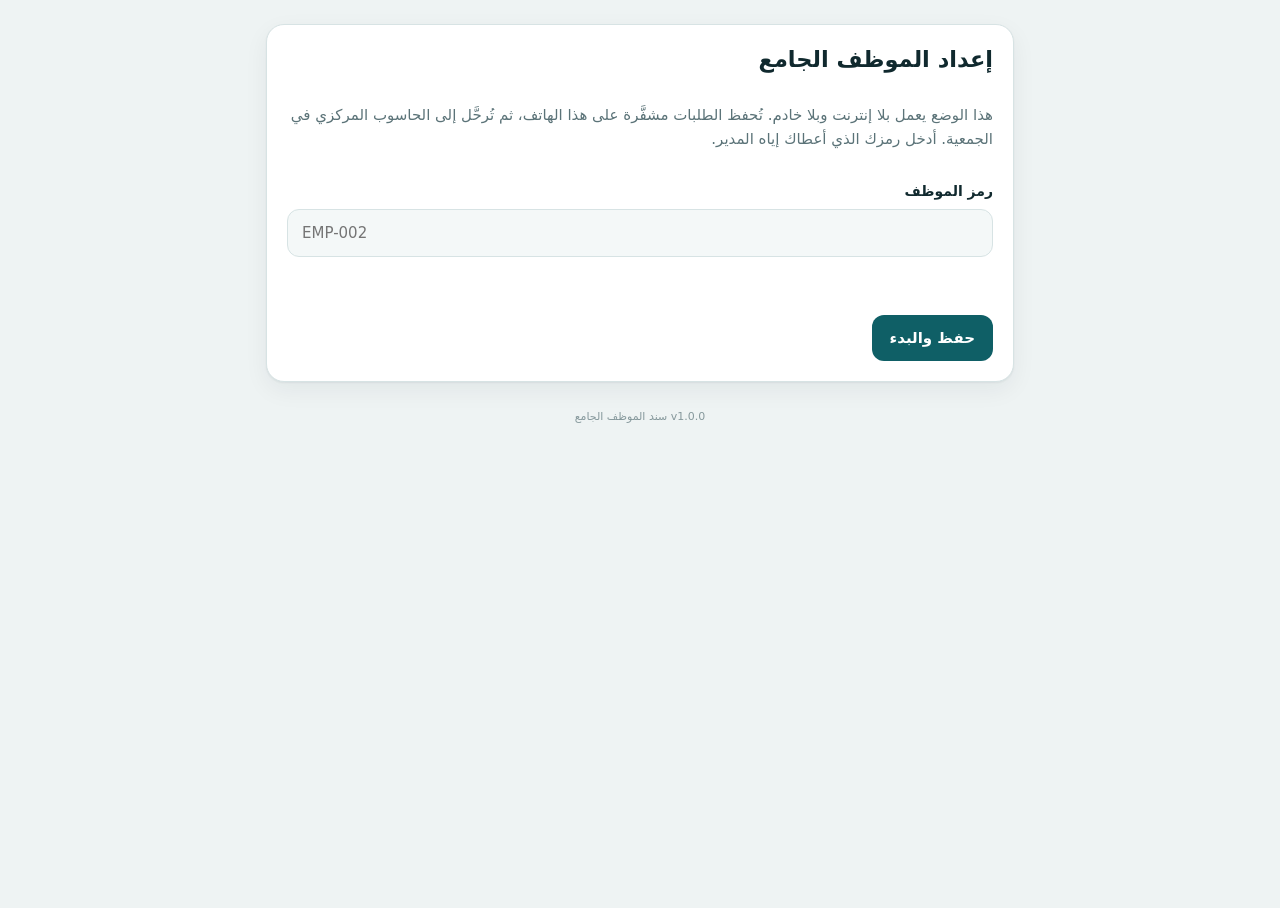
==== index.html @ 79dd5b16 "نشر صفحة الموظف الجامع (سند) الإصدار 1.0.0 Co-Authored-By: Claude Sonnet 5.5 <noreply@anthropic.com>" ====
<!doctype html>
<html lang="ar" dir="rtl">
<head>
<meta charset="utf-8">
<meta name="viewport" content="width=device-width, initial-scale=1, viewport-fit=cover">
<meta http-equiv="Content-Security-Policy" content="default-src 'none'; script-src 'self'; style-src 'self'; img-src 'self' data: blob:; font-src 'self'; connect-src 'none'; form-action 'none'; base-uri 'none'; manifest-src 'self'; worker-src 'self'">
<title>سند: الموظف الجامع</title>
<link rel="stylesheet" href="css/app.css">
<meta name="theme-color" content="#0F5F66">
<link rel="manifest" href="manifest.webmanifest">
<link rel="apple-touch-icon" href="icons/apple-touch-icon.png">
<meta name="mobile-web-app-capable" content="yes">
<meta name="apple-mobile-web-app-capable" content="yes">
<meta name="apple-mobile-web-app-title" content="سند">
<meta name="apple-mobile-web-app-status-bar-style" content="default">
<script src="js/theme.js"></script>
</head>
<body>
<svg class="sprite" width="0" height="0" aria-hidden="true">
  <symbol id="i-img" viewBox="0 0 24 24" fill="none" stroke="currentColor" stroke-width="1.6" stroke-linecap="round" stroke-linejoin="round"><rect x="3" y="4" width="18" height="16" rx="3"/><circle cx="9" cy="10" r="1.8"/><path d="M4 18l5-5 4 4 3-3 4 4"/></symbol>
</svg>
<main class="collector">
  <section id="setup" class="card stack" hidden>
    <h1>إعداد الموظف الجامع</h1>
    <p class="muted">هذا الوضع يعمل بلا إنترنت وبلا خادم. تُحفظ الطلبات مشفَّرة على هذا الهاتف، ثم تُرحَّل إلى الحاسوب المركزي في الجمعية. أدخل رمزك الذي أعطاك إياه المدير.</p>
    <div class="field" id="setup-f"><label for="emp">رمز الموظف</label><input id="emp" dir="ltr" inputmode="text" autocomplete="off" placeholder="EMP-002" maxlength="12"><small></small></div>
    <div class="actions"><button type="button" class="btn" id="setup-save">حفظ والبدء</button></div>
  </section>

  <div id="app" hidden>
  <div class="top"><div class="grow"><h1>طلب جديد</h1>
    <p>يعمل دون اتصال: يُحفظ الطلب مشفَّراً على هذا الهاتف ثم يُرحَّل إلى الحاسوب المركزي</p></div></div>
  <div id="ob-tools" class="ob-tools"></div>
  <div class="opbar"><span>الموظف الجامع:</span><b class="code" id="who"></b><button type="button" class="btn sec sm" id="change-emp">تغيير الرمز</button></div>
  <form id="rform" novalidate class="stack" data-offline="request" autocomplete="off">
    <input type="hidden" name="client_uid" id="client_uid" value="">
    <section class="card"><h2>بيانات اليتيم</h2><div class="fgrid">
      <div class="field"><label for="child_name">اسم اليتيم رباعي<sup>*</sup></label><input id="child_name" name="child_name" maxlength="160" placeholder="الاسم + اسم الأب + اسم الجد + العائلة"><small>أربعة أسماء على الأقل</small></div>
      <div class="field"><label for="child_id">رقم هوية اليتيم<sup>*</sup></label><input id="child_id" name="child_id" inputmode="numeric" maxlength="9" dir="ltr" placeholder="9 أرقام"><small>تسع خانات</small></div>
    </div></section>
    <section class="card"><h2>بيانات الشهيد</h2><div class="fgrid">
      <div class="field"><label for="martyr_name">اسم الشهيد<sup>*</sup></label><input id="martyr_name" name="martyr_name" maxlength="160"><small></small></div>
      <div class="field"><label for="martyr_date">تاريخ الاستشهاد<sup>*</sup></label><input id="martyr_date" name="martyr_date" type="date"><small></small></div>
    </div></section>
    <section class="card"><h2>الوصي والحساب والتواصل</h2><div class="fgrid">
      <div class="field"><label for="guardian_name">اسم الوصي<sup>*</sup></label><input id="guardian_name" name="guardian_name" maxlength="160"><small></small></div>
      <div class="field"><label for="account_type">نوع الحساب<sup>*</sup></label><select id="account_type" name="account_type"><option value="">— اختر بنك أو محفظة —</option><option value="bank">حساب بنكي</option><option value="wallet">محفظة إلكترونية</option></select><small></small></div>
      <div class="field"><label for="account">رقم الحساب أو المحفظة<sup>*</sup></label><input id="account" name="account" dir="ltr" maxlength="40" placeholder="PS00 XXXX …"><small>يُحفظ مشفَّراً</small></div>
      <div class="field"><label for="phone">جوال</label><input id="phone" name="phone" inputmode="tel" maxlength="10" dir="ltr" placeholder="059XXXXXXX"><small>يلزم جوال أو واتساب على الأقل</small></div>
      <div class="field"><label for="whatsapp">واتساب</label><input id="whatsapp" name="whatsapp" inputmode="tel" maxlength="10" dir="ltr" placeholder="059XXXXXXX"><small></small></div>
    </div><label class="check"><input type="checkbox" id="same-num"> رقم الواتساب هو نفس رقم الجوال</label></section>
    <section class="card"><h2>السكن</h2><div class="fgrid">
      <div class="field"><label for="old_residence">مكان السكن القديم<sup>*</sup></label><select id="old_residence" name="old_residence"></select><small></small></div>
      <div class="field"><label for="current_residence">مكان السكن الحالي<sup>*</sup></label><select id="current_residence" name="current_residence"></select><small></small></div>
      <div class="field"><label for="housing_type">طبيعة السكن<sup>*</sup></label><select id="housing_type" name="housing_type"></select><small></small></div>
    </div></section>
    <section class="card"><h2>المرفقات المطلوبة</h2>
      <p class="muted">خمسة مستندات: صور JPG أو PNG أو WebP. ويمكن استكمال الناقص منها لاحقاً في الحاسوب المركزي</p>
      <div class="docs">
        <label class="slot" data-kind="face"><svg><use href="#i-img"/></svg><b>صورة شخصية للوجه</b><span class="req">مطلوب</span><small>اضغط لالتقاط أو اختيار صورة</small><input type="file" name="doc_face" accept="image/jpeg,image/png,image/webp" hidden></label>
        <label class="slot" data-kind="death"><svg><use href="#i-img"/></svg><b>صورة شهادة وفاة الأب</b><span class="req">مطلوب</span><small>اضغط لالتقاط أو اختيار صورة</small><input type="file" name="doc_death" accept="image/jpeg,image/png,image/webp" hidden></label>
        <label class="slot" data-kind="birth"><svg><use href="#i-img"/></svg><b>صورة شهادة ميلاد اليتيم</b><span class="req">مطلوب</span><small>اضغط لالتقاط أو اختيار صورة</small><input type="file" name="doc_birth" accept="image/jpeg,image/png,image/webp" hidden></label>
        <label class="slot" data-kind="wasi"><svg><use href="#i-img"/></svg><b>صورة حجة وصاية الوصي</b><span class="req">مطلوب</span><small>اضغط لالتقاط أو اختيار صورة</small><input type="file" name="doc_wasi" accept="image/jpeg,image/png,image/webp" hidden></label>
        <label class="slot" data-kind="guardian_id"><svg><use href="#i-img"/></svg><b>صورة هوية الوصي</b><span class="req">مطلوب</span><small>اضغط لالتقاط أو اختيار صورة</small><input type="file" name="doc_guardian_id" accept="image/jpeg,image/png,image/webp" hidden></label>
      </div></section>
    <section class="card"><div class="field wide"><label for="note">ملاحظات</label><input id="note" name="note" maxlength="255"><small></small></div></section>
    <div class="actions"><button class="btn" type="submit" id="rsubmit">حفظ الطلب على الجهاز</button></div>
  </form>
  </div>
  <small class="muted ver" id="ver" dir="ltr"></small>
</main>
<script src="js/version.js"></script>
<script src="js/collector.js"></script>
<script src="js/app.js"></script>
<script src="js/offline.js"></script>
</body>
</html>
---- css/app.css ----
/* Layout: right-hand sidebar (RTL) + content column; bottom tab bar on phones. Palette: deep sea-teal, pale mist, olive-gold accent. */
:root{
  --bg:#EEF3F3; --surface:#FFFFFF; --surface2:#F4F8F8; --fg:#10292E; --muted:#5B7378; --line:#D7E3E4;
  --brand:#0F5F66; --brand-ink:#FFFFFF; --brand-soft:#DDEFEF; --accent:#B7892B; --accent-soft:#F5EBD3;
  --ok:#2E7D4F; --ok-soft:#DCF0E3; --warn:#B4551B; --warn-soft:#F8E3D3; --danger:#B3261E;
  --shadow:0 1px 2px rgba(16,41,46,.06),0 8px 24px rgba(16,41,46,.06);
  --display:'Readex Pro','Tajawal',system-ui,sans-serif; --body:'Tajawal',system-ui,sans-serif;
}
@media (prefers-color-scheme:dark){:root:not([data-theme="light"]){
  --bg:#0B1B1E; --surface:#12282C; --surface2:#173136; --fg:#E6F0F0; --muted:#8FA9AD; --line:#244249;
  --brand:#4FB6BE; --brand-ink:#06242A; --brand-soft:#173B41; --accent:#E0B654; --accent-soft:#3A3117;
  --ok:#6CCB92; --ok-soft:#183B29; --warn:#F0A06B; --warn-soft:#422A18; --danger:#F2867F;
  --shadow:0 1px 2px rgba(0,0,0,.4),0 8px 24px rgba(0,0,0,.3); color-scheme:dark}}
:root[data-theme="dark"]{
  --bg:#0B1B1E; --surface:#12282C; --surface2:#173136; --fg:#E6F0F0; --muted:#8FA9AD; --line:#244249;
  --brand:#4FB6BE; --brand-ink:#06242A; --brand-soft:#173B41; --accent:#E0B654; --accent-soft:#3A3117;
  --ok:#6CCB92; --ok-soft:#183B29; --warn:#F0A06B; --warn-soft:#422A18; --danger:#F2867F;
  --shadow:0 1px 2px rgba(0,0,0,.4),0 8px 24px rgba(0,0,0,.3); color-scheme:dark}

*{box-sizing:border-box}
html,body{height:100%}
body{background:var(--bg);color:var(--fg);font-family:var(--body);font-size:15px;line-height:1.6;direction:rtl;
  padding-left:max(16px,env(safe-area-inset-left,0px));padding-right:max(16px,env(safe-area-inset-right,0px));padding-block:0}
h1,h2,h3{font-family:var(--display);margin:0;text-wrap:balance;line-height:1.3}
button,input,select{font:inherit;color:inherit}
button{cursor:pointer}
:focus-visible{outline:3px solid var(--accent);outline-offset:2px}
.app{display:grid;grid-template-columns:248px minmax(0,1fr);gap:24px;max-width:1280px;margin:0 auto;min-height:100%;padding-block:20px}

/* sidebar */
.side{position:sticky;top:20px;align-self:start;background:var(--brand);color:var(--brand-ink);border-radius:20px;padding:20px 14px;display:flex;flex-direction:column;gap:20px;height:calc(100vh - 40px);max-height:720px}
.brand{display:flex;align-items:center;gap:12px;padding:4px 8px}
.logo{width:44px;height:44px;border-radius:14px;background:rgba(255,255,255,.16);display:grid;place-items:center}
.brand b{font-family:var(--display);font-size:20px;display:block;line-height:1.2}
.brand small{opacity:.75;font-size:12px}
.nav{display:flex;flex-direction:column;gap:4px}
.nav a{display:flex;align-items:center;gap:12px;padding:11px 12px;border-radius:12px;color:inherit;text-decoration:none;opacity:.82;font-weight:500;transition:background .2s,opacity .2s}
.nav a:hover{background:rgba(255,255,255,.1);opacity:1}
.nav a[aria-current="page"]{background:rgba(255,255,255,.2);opacity:1;font-weight:700}
.nav svg{width:20px;height:20px;flex:none}
.side-foot{margin-top:auto;display:flex;flex-direction:column;gap:10px}
.user{display:flex;align-items:center;gap:10px;padding:10px;border-radius:14px;background:rgba(0,0,0,.14)}
.user .av{width:36px;height:36px;border-radius:50%;background:var(--accent);color:#fff;display:grid;place-items:center;font-weight:700}
.user small{display:block;opacity:.7;font-size:12px;line-height:1.2}
.ghost{background:transparent;border:1px solid rgba(255,255,255,.3);color:inherit;border-radius:10px;padding:8px 10px;font-size:13px}

/* top */
main{min-width:0;display:flex;flex-direction:column;gap:20px}
.top{display:flex;align-items:center;gap:12px;flex-wrap:wrap}
.top h1{font-size:26px;flex:1;min-width:200px}
.top p{margin:0;color:var(--muted);font-size:14px}
.search{display:flex;align-items:center;gap:8px;background:var(--surface);border:1px solid var(--line);border-radius:12px;padding:0 12px;min-width:0;flex:1 1 260px;max-width:340px}
.search input{border:0;background:transparent;padding:11px 0;outline:0;width:100%;min-width:0}
.search svg{width:18px;height:18px;color:var(--muted);flex:none}
.btn{display:inline-flex;align-items:center;justify-content:center;gap:8px;border:0;border-radius:12px;padding:11px 18px;font-weight:700;background:var(--brand);color:var(--brand-ink);transition:transform .15s,box-shadow .2s;text-decoration:none}
.btn:hover{transform:translateY(-1px);box-shadow:var(--shadow)}
.btn.sec{background:var(--surface);color:var(--fg);border:1px solid var(--line)}
.btn.wa{background:#1F9D55;color:#fff}
.btn svg{width:18px;height:18px}
.icon-btn{width:42px;height:42px;border-radius:12px;border:1px solid var(--line);background:var(--surface);display:grid;place-items:center}

.card{background:var(--surface);border:1px solid var(--line);border-radius:18px;box-shadow:var(--shadow);padding:20px;min-width:0}
.view{display:none;flex-direction:column;gap:20px;animation:in .35s ease both}
.view.on{display:flex}
@keyframes in{from{opacity:0;transform:translateY(8px)}to{opacity:1;transform:none}}

/* dashboard */
.stats{display:grid;grid-template-columns:repeat(auto-fit,minmax(180px,1fr));gap:14px}
.stat{display:flex;flex-direction:column;gap:4px}
.stat span{color:var(--muted);font-size:13px}
.stat b{font-family:var(--display);font-size:32px;font-variant-numeric:tabular-nums;line-height:1.2}
.stat em{font-style:normal;font-size:12px;padding:2px 8px;border-radius:99px;align-self:flex-start;background:var(--ok-soft);color:var(--ok)}
.stat em.w{background:var(--warn-soft);color:var(--warn)}
.grid2{display:grid;grid-template-columns:minmax(0,3fr) minmax(0,2fr);gap:14px}
.card h2{font-size:17px;margin-bottom:14px}
.bars{display:flex;flex-direction:column;gap:12px}
.bar{display:grid;grid-template-columns:90px minmax(0,1fr) 36px;gap:10px;align-items:center;font-size:14px}
.bar i{display:block;height:12px;border-radius:99px;background:var(--surface2);overflow:hidden}
.bar i u{display:block;height:100%;border-radius:99px;background:var(--brand);width:0;transition:width .9s cubic-bezier(.2,.8,.2,1)}
.bar b{font-variant-numeric:tabular-nums;text-align:left}
.recent{display:flex;flex-direction:column;gap:4px}
.row{display:flex;align-items:center;gap:12px;padding:10px;border-radius:12px;cursor:pointer;border:0;background:transparent;text-align:right;width:100%}
.row:hover{background:var(--surface2)}
.row small{color:var(--muted);display:block;line-height:1.3}
.row .grow{flex:1;min-width:0}
.row strong{display:block;overflow:hidden;text-overflow:ellipsis;white-space:nowrap}
.avatar{width:44px;height:44px;border-radius:14px;display:grid;place-items:center;font-family:var(--display);font-weight:700;color:#fff;flex:none}

/* list */
.chips{display:flex;gap:8px;flex-wrap:wrap}
.chip{border:1px solid var(--line);background:var(--surface);border-radius:99px;padding:6px 14px;font-size:14px}
.chip[aria-pressed="true"]{background:var(--brand);color:var(--brand-ink);border-color:var(--brand)}
.cards{display:grid;grid-template-columns:repeat(auto-fill,minmax(250px,1fr));gap:14px}
.kid{display:flex;flex-direction:column;gap:14px;cursor:pointer;transition:transform .2s,box-shadow .2s;padding:0;overflow:hidden;text-align:right;border:1px solid var(--line);background:var(--surface);border-radius:18px;box-shadow:var(--shadow)}
.kid:hover{transform:translateY(-3px)}
.kid .ph{height:120px;display:grid;place-items:center;font-family:var(--display);font-size:44px;font-weight:700;color:#fff;position:relative}
.kid .age{position:absolute;top:10px;left:10px;background:rgba(0,0,0,.28);font-size:12px;padding:2px 10px;border-radius:99px;font-family:var(--body)}
.kid .bd{padding:0 16px 16px;display:flex;flex-direction:column;gap:8px}
.kid h3{font-size:17px}
.meta{display:flex;flex-wrap:wrap;gap:6px 12px;color:var(--muted);font-size:13px}
.tag{font-size:12px;padding:2px 10px;border-radius:99px;background:var(--accent-soft);color:var(--accent);font-weight:700}
.tag.g{background:var(--brand-soft);color:var(--brand)}

/* form */
.stepper{display:flex;gap:8px;list-style:none;padding:0;margin:0}
.stepper li{flex:1;display:flex;flex-direction:column;gap:6px;font-size:13px;color:var(--muted)}
.stepper li i{height:6px;border-radius:99px;background:var(--line);transition:background .3s}
.stepper li.done i,.stepper li.cur i{background:var(--brand)}
.stepper li.cur{color:var(--fg);font-weight:700}
.fgrid{display:grid;grid-template-columns:repeat(auto-fit,minmax(240px,1fr));gap:16px}
.field{display:flex;flex-direction:column;gap:6px;min-width:0}
.field label{font-size:14px;font-weight:700}
.field label sup{color:var(--danger)}
.field input,.field select{background:var(--surface2);border:1.5px solid var(--line);border-radius:12px;padding:11px 14px;min-width:0;width:100%;transition:border-color .2s,background .2s}
.field input:focus,.field select:focus{outline:0;border-color:var(--brand);background:var(--surface)}
.field.bad input{border-color:var(--danger)}
.field small{color:var(--muted);font-size:12px;min-height:18px}
.field.bad small{color:var(--danger)}
.field.good input{border-color:var(--ok)}
.step{display:none;flex-direction:column;gap:18px}
.step.on{display:flex;animation:in .3s ease both}
.drop{border:2px dashed var(--line);border-radius:18px;display:flex;flex-direction:column;align-items:center;justify-content:center;gap:10px;padding:28px;text-align:center;background:var(--surface2);cursor:pointer;min-height:220px;transition:border-color .2s}
.drop:hover,.drop.over{border-color:var(--brand)}
.drop img{width:140px;height:140px;border-radius:24px;object-fit:cover}
.drop svg{width:40px;height:40px;color:var(--brand)}
.actions{display:flex;gap:10px;justify-content:space-between;flex-wrap:wrap}
.review{display:grid;grid-template-columns:repeat(auto-fit,minmax(220px,1fr));gap:10px 20px;margin:0}
.review div{border-bottom:1px solid var(--line);padding-bottom:8px}
.review dt{font-size:12px;color:var(--muted)}
.review dd{margin:0;font-weight:700}

/* detail */
.dhead{display:flex;gap:20px;flex-wrap:wrap;align-items:center}
.dhead .big{width:132px;height:132px;border-radius:30px;font-size:52px}
.dhead h2{font-size:26px;margin:0 0 6px}
.kv{display:grid;grid-template-columns:repeat(auto-fit,minmax(230px,1fr));gap:14px}
.kv .card{display:flex;flex-direction:column;gap:10px}
.kv dl{margin:0;display:grid;grid-template-columns:auto 1fr;gap:8px 14px;font-size:14px}
.kv dt{color:var(--muted)}
.kv dd{margin:0;font-weight:700;overflow-wrap:anywhere}
.mask{letter-spacing:.08em;direction:ltr;display:inline-block}

.code{font-family:ui-monospace,Menlo,Consolas,monospace;direction:ltr;display:inline-block;letter-spacing:.04em}
.opbar{display:flex;gap:12px;align-items:center;flex-wrap:wrap;background:var(--brand-soft);color:var(--brand);border-radius:14px;padding:10px 16px;font-size:14px}
.opbar b{font-weight:700}
.docs{display:grid;grid-template-columns:repeat(auto-fit,minmax(200px,1fr));gap:12px}
.slot{border:2px dashed var(--line);border-radius:16px;background:var(--surface2);padding:14px;display:flex;flex-direction:column;align-items:center;gap:8px;text-align:center;cursor:pointer;min-height:190px;justify-content:center;transition:border-color .2s}
.slot:hover,.slot.over{border-color:var(--brand)}
.slot.miss{border-color:var(--danger)}
.slot.has{border-style:solid;border-color:var(--ok)}
.slot svg{width:34px;height:34px;color:var(--brand)}
.slot img{width:96px;height:96px;object-fit:cover;border-radius:14px}
.slot b{font-size:14px}
.slot small{color:var(--muted);font-size:12px}
.req{font-size:11px;padding:1px 8px;border-radius:99px;background:var(--warn-soft);color:var(--warn);font-weight:700}
.req.ok{background:var(--ok-soft);color:var(--ok)}
.dtile{display:flex;align-items:center;gap:12px;padding:12px;border:1px solid var(--line);border-radius:14px;background:var(--surface2)}
.dtile svg{width:28px;height:28px;color:var(--brand);flex:none}
.dtile.no svg{color:var(--warn)}
.dtile div{min-width:0;flex:1}
.dtile small{display:block;color:var(--muted);line-height:1.3}
.toast{position:fixed;bottom:calc(24px + env(safe-area-inset-bottom,0px));left:50%;transform:translate(-50%,40px);background:var(--fg);color:var(--bg);padding:12px 22px;border-radius:14px;opacity:0;transition:.3s;z-index:60;pointer-events:none}
.toast.show{opacity:1;transform:translate(-50%,0)}
.tabs{display:none}
.badge-demo{font-size:12px;color:var(--muted);text-align:center;padding:6px 0 0}

@media (max-width:900px){
  .app{grid-template-columns:minmax(0,1fr);padding-bottom:84px}
  .side{display:none}
  .tabs{display:flex;position:fixed;bottom:0;right:0;left:0;background:var(--brand);color:var(--brand-ink);padding:8px max(8px,env(safe-area-inset-left,0px)) calc(8px + env(safe-area-inset-bottom,0px)) max(8px,env(safe-area-inset-right,0px));justify-content:space-around;z-index:40}
  .tabs a{display:flex;flex-direction:column;align-items:center;gap:2px;font-size:12px;color:inherit;text-decoration:none;opacity:.75;padding:4px 12px;border-radius:10px}
  .tabs a[aria-current="page"]{opacity:1;background:rgba(255,255,255,.18);font-weight:700}
  .tabs svg{width:22px;height:22px}
  .grid2{grid-template-columns:minmax(0,1fr)}
  .top h1{font-size:22px}
  .stepper li span{display:none}
  .stepper li.cur span{display:block}
}
@media (prefers-reduced-motion:reduce){*{animation:none!important;transition:none!important}}

/* ---- إضافات التطبيق الفعلي ---- */
.sprite{position:absolute;width:0;height:0}
.grow{flex:1;min-width:200px}
.muted{color:var(--muted)}
.center{text-align:center;display:block}
.full{width:100%}
.sub{font-size:16px;margin-bottom:4px}
.opnote{margin-inline-start:auto;font-size:12px}
.span-all{grid-column:1/-1}
.empty{grid-column:1/-1;text-align:center;color:var(--muted)}
.flash{padding:12px 16px;border-radius:12px;font-weight:500;background:var(--brand-soft);color:var(--brand)}
.flash.error{background:var(--warn-soft);color:var(--warn)}
.flash.ok{background:var(--ok-soft);color:var(--ok)}
.auth{display:grid;place-items:center;min-height:100%;padding-block:24px;gap:12px;align-content:center}
.login{width:min(420px,100%);display:flex;flex-direction:column;gap:16px}
.login-brand{text-align:center;display:flex;flex-direction:column;align-items:center;gap:4px}
.login-brand h1{font-size:26px}.login-brand p{margin:0;color:var(--muted)}
.logo.big{width:60px;height:60px;background:var(--brand);color:var(--brand-ink);margin-bottom:6px}
.error-card{text-align:center;display:flex;flex-direction:column;align-items:center;gap:12px;margin:40px auto;max-width:420px}
.error-card h1{font-size:56px;color:var(--brand)}
a.row,a.kid,a.dtile{text-decoration:none;color:inherit}
.kid .ph img,.avatar img{width:100%;height:100%;object-fit:cover}
.avatar{overflow:hidden}
.kid .ph{overflow:hidden}
.tag.warn{background:var(--warn-soft);color:var(--warn)}
.pager{display:flex;gap:12px;align-items:center;justify-content:center}
.btn.danger{background:var(--danger);color:#fff}
.btn.sm{padding:6px 12px;font-size:13px}
.danger-zone{margin-top:8px}
.tablewrap{overflow-x:auto;padding:0}
table{width:100%;border-collapse:collapse;font-size:14px}
th,td{padding:12px 14px;text-align:right;border-bottom:1px solid var(--line);vertical-align:middle}
th{font-size:12px;color:var(--muted);background:var(--surface2);white-space:nowrap}
.actions-cell{display:flex;gap:8px;flex-wrap:wrap}
.actions-cell form{margin:0}
form.inline{display:flex;gap:6px}
form.inline input{width:150px;padding:6px 10px;border:1px solid var(--line);border-radius:10px;background:var(--surface2)}
.dtile img{width:44px;height:44px;border-radius:10px;object-fit:cover;flex:none}
.dhead .big img{border-radius:inherit}
.print-body{background:#fff;color:#111;padding:24px}
.sheet{max-width:720px;margin:0 auto;border:2px solid #0F5F66;border-radius:16px;padding:24px;display:flex;flex-direction:column;gap:18px}
.sheet header{display:flex;justify-content:space-between;align-items:baseline;border-bottom:2px solid #0F5F66;padding-bottom:10px}
.sheet header h1{font-size:26px;color:#0F5F66}
.sheet-main{display:flex;gap:20px;flex-wrap:wrap}
.sheet-photo{width:150px;height:190px;border:1px solid #ccc;border-radius:12px;overflow:hidden;background:#eee;flex:none}
.sheet-photo img{width:100%;height:100%;object-fit:cover}
.sheet dl{margin:0;display:grid;grid-template-columns:auto 1fr;gap:6px 14px;flex:1;min-width:240px}
.sheet dt{color:#555}.sheet dd{margin:0;font-weight:700}
@media print{.no-print{display:none!important}.print-body{padding:0}}
a.chip{text-decoration:none;color:var(--fg)}
a.chip[aria-pressed="true"]{color:var(--brand-ink)}
.dest{display:flex;gap:14px;align-items:center;flex-wrap:wrap}
.dest b{font-size:18px}
.cardhead{display:flex;align-items:center;justify-content:space-between;gap:12px;margin-bottom:12px}
.field.wide{grid-column:1/-1}
.proof-wrap{display:flex;flex-direction:column;gap:12px;margin-top:18px}
.proof-wrap .slot{min-height:180px}
.check{display:flex;gap:8px;align-items:center;font-size:14px}
tr.voided td{opacity:.55;text-decoration:line-through}
tr.voided td:last-child{text-decoration:none;opacity:1}
td.num{font-variant-numeric:tabular-nums;white-space:nowrap}
.block{display:block}
.search input[type=month]{border:0;background:transparent}
td.code{display:table-cell;white-space:nowrap}
td:first-child{white-space:nowrap}
.addrow{display:flex;gap:8px;flex-wrap:wrap;margin-top:14px}
.addrow input{flex:1 1 200px;min-width:0;padding:10px 12px;border:1.5px solid var(--line);border-radius:12px;background:var(--surface2)}
tr.dim td{opacity:.6}
.btn:disabled{opacity:.4;cursor:not-allowed;transform:none;box-shadow:none}
.searchbox{display:flex;gap:10px;flex-wrap:wrap;align-items:center}
.searchbox .search.wide{flex:1 1 320px;max-width:none}
.searchbox select{padding:11px 12px;border:1px solid var(--line);border-radius:12px;background:var(--surface2)}
.searchbox .hint{flex-basis:100%}
.resultline{margin:0}
.serial{position:absolute;top:10px;right:10px;background:var(--accent);color:#fff;font-size:12px;font-weight:700;padding:2px 10px;border-radius:99px;font-family:var(--body)}
.mgroup{display:flex;flex-direction:column;gap:12px;padding:14px;border:1px solid var(--line);border-radius:20px;background:var(--surface2)}
.mhead{display:flex;justify-content:space-between;gap:12px;flex-wrap:wrap;align-items:center}
.mhead h2{font-size:19px;margin:2px 0}
.mmeta{display:flex;gap:10px;align-items:center}
.big-name{font-size:24px;margin:4px 0 8px}
.pick{text-decoration:none;color:inherit;display:flex;flex-direction:column;gap:8px;transition:transform .2s}
.pick:hover{transform:translateY(-2px)}
.nav{overflow-y:auto}
.tabs{overflow-x:auto;gap:4px;justify-content:flex-start}
.tabs a{flex:none}
.rhead h1{font-size:24px;margin:4px 0}
.searchbox label{display:flex;gap:8px;align-items:center;font-size:14px}
.searchbox input[type=date]{padding:9px 10px;border:1px solid var(--line);border-radius:10px;background:var(--surface2)}
@media print{
  .side,.tabs,.no-print,.flash{display:none!important}
  body{background:#fff;color:#111;padding:0}
  .app{display:block;padding:0}
  .card{box-shadow:none;border:1px solid #bbb;break-inside:avoid}
  .tablewrap{overflow:visible}
  table{font-size:11px}
}
[hidden]{display:none!important}
.actions{margin-top:20px}
.tagbtn{text-decoration:none;cursor:pointer}
.tagbtn:hover{filter:brightness(.95)}
.alert-missing{display:flex;gap:10px;flex-wrap:wrap;align-items:center}
.dhead .big{width:160px;height:160px;border-radius:34px;font-size:64px}
.sponsor{display:flex;flex-direction:column;gap:12px}
.sp-status{display:flex;gap:10px;align-items:center;flex-wrap:wrap}
.sp-grid{margin:0;display:grid;grid-template-columns:repeat(auto-fit,minmax(200px,1fr));gap:12px 18px}
.sp-grid dt{font-size:12px;color:var(--muted)}.sp-grid dd{margin:0;font-weight:700}
.sp-counts{display:flex;gap:8px;flex-wrap:wrap}
.tag.mute{background:var(--surface2);color:var(--muted)}
.mchips{display:flex;gap:6px;flex-wrap:wrap}
.mchip{font-family:ui-monospace,Menlo,Consolas,monospace;font-size:12px;padding:3px 9px;border-radius:8px;direction:ltr;border:1px solid var(--line);background:var(--surface2);color:var(--muted)}
.mchip.paid{background:var(--ok-soft);color:var(--ok);border-color:transparent}
.mchip.deferred{background:var(--accent-soft);color:var(--accent);border-color:transparent}
.mchip.late{background:var(--warn-soft);color:var(--warn);border-color:transparent;font-weight:700}
.mchip.due{background:var(--brand);color:var(--brand-ink);border-color:transparent}
.sp-hist summary{cursor:pointer;color:var(--muted)}
.flash.red{background:color-mix(in srgb,var(--danger) 14%,var(--surface));color:var(--danger);border:1.5px solid var(--danger);display:flex;gap:10px;flex-wrap:wrap;align-items:center}
.rtag{background:var(--danger);color:#fff;border-radius:99px;padding:2px 12px;font-size:13px}
.rtag small{opacity:.85}
.redtxt{color:var(--danger);font-weight:700}
tr.pending td{background:color-mix(in srgb,var(--danger) 10%,transparent)}
.badge-red{background:var(--danger);color:#fff;border-radius:99px;font-size:12px;font-weight:700;min-width:22px;height:22px;display:inline-grid;place-items:center;margin-inline-start:auto;padding:0 6px}
.newdonor{margin-top:6px}
.newdonor summary{cursor:pointer;color:var(--brand);font-size:13px;font-weight:700}
.newdonor .addrow{margin-top:8px}
.newdonor .addrow select{padding:10px 12px;border:1.5px solid var(--line);border-radius:12px;background:var(--surface2)}
/* أهداف لمس لا تقل عن 44px على الجوال (إرشادات أندرويد/WCAG) */
@media (pointer:coarse){
  .btn,.chip,.nav a,.tabs a,select,input:not([type=hidden]):not([type=file]):not([type=checkbox]):not([type=radio]){min-height:44px}
  .btn.sm{padding-block:10px}
  .check input[type=checkbox]{width:22px;height:22px}
  .newdonor summary{padding-block:10px;display:inline-block}
}
.stack{display:flex;flex-direction:column;gap:14px}
.stack .card h2{margin-bottom:12px}
.decide summary{cursor:pointer;list-style:none;display:inline-flex}
.decide-form{margin-top:10px;min-width:260px;display:flex;flex-direction:column;gap:10px;background:var(--surface2);padding:12px;border-radius:14px}
.decide-form .fgrid{grid-template-columns:repeat(auto-fit,minmax(130px,1fr))}
#sanad-offline-bar{display:flex;gap:10px;flex-wrap:wrap;align-items:center}
#sanad-offline-bar[hidden]{display:none}
.ob-item{flex-basis:100%;display:flex;gap:10px;flex-wrap:wrap;align-items:center;font-size:13px}
.modal-ov{position:fixed;inset:0;background:rgba(0,0,0,.55);display:grid;place-items:center;z-index:100;padding:16px}
.modal{width:min(420px,100%);display:flex;flex-direction:column;gap:12px}
.lerr{background:color-mix(in srgb,var(--danger) 14%,var(--surface));color:var(--danger);border-radius:12px;padding:10px 14px;font-weight:700;font-size:14px}
.lerr[hidden]{display:none}
.pwrow{position:relative;display:flex}
.pwrow input{flex:1;padding-inline-end:76px}
.pwrow button{position:absolute;inset-inline-end:6px;top:50%;transform:translateY(-50%);border:0;background:transparent;color:var(--brand);font-weight:700;padding:8px 10px;border-radius:8px}
.ob-tools{display:flex;gap:8px;flex-wrap:wrap}
.xfer-code{font-family:ui-monospace,Menlo,Consolas,monospace;font-size:30px;font-weight:700;letter-spacing:.12em;text-align:center;direction:ltr;background:var(--surface2);border-radius:14px;padding:14px;user-select:all}
.center-btn{display:block;text-align:center;text-decoration:none;color:inherit}
.narrow{max-width:520px}
.collector{max-width:780px;margin:0 auto;padding:16px calc(16px + env(safe-area-inset-right,0px)) 40px calc(16px + env(safe-area-inset-left,0px))}
.ver{display:block;text-align:center;opacity:.7;font-size:11px;margin-top:6px}
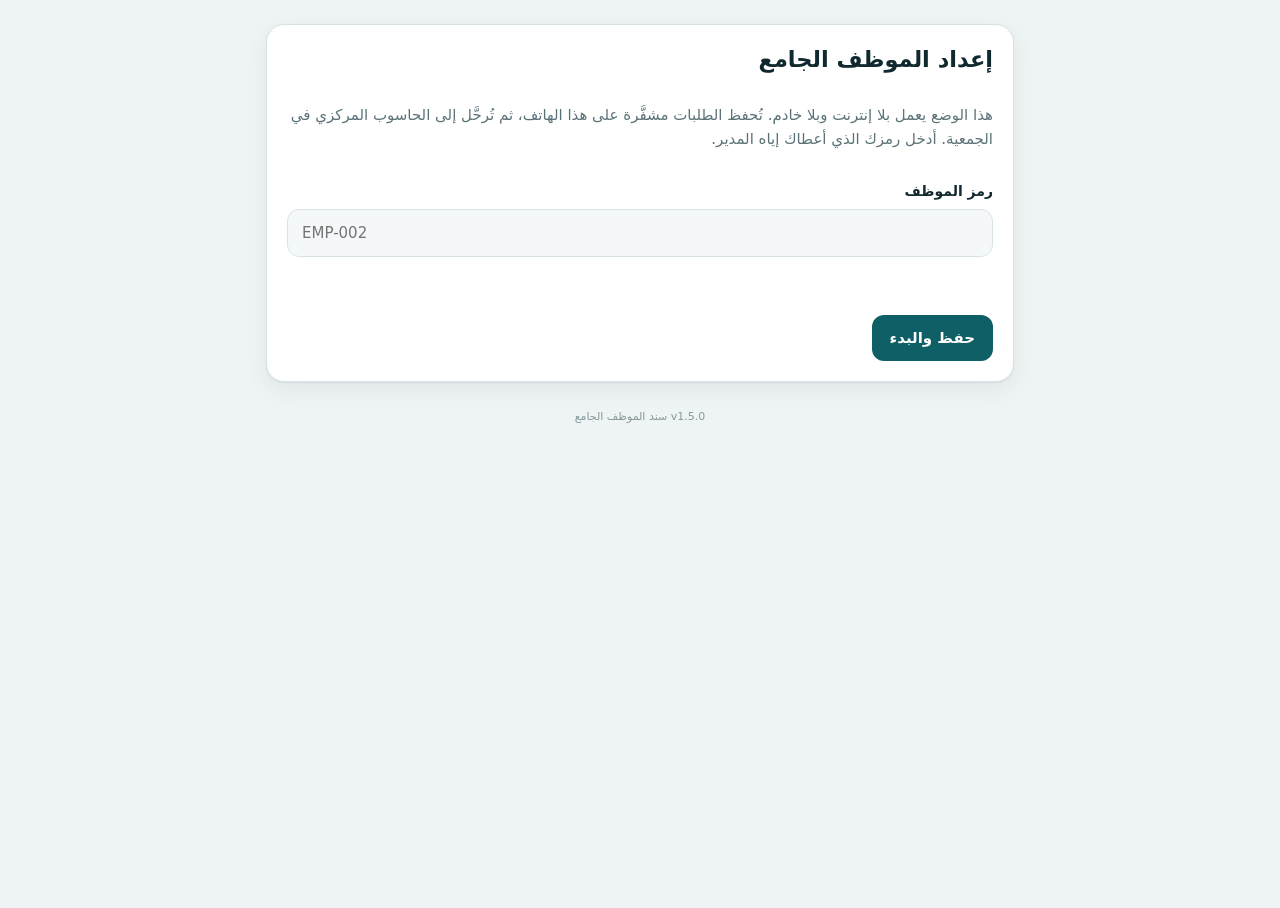
==== commit eefd6d24: "Collector 1.5.0: offline lookup" ====
--- a/index.html
+++ b/index.html
@@ -31,7 +31,7 @@
   <div class="top"><div class="grow"><h1>طلب جديد</h1>
     <p>يعمل دون اتصال: يُحفظ الطلب مشفَّراً على هذا الهاتف ثم يُرحَّل إلى الحاسوب المركزي</p></div></div>
   <div id="ob-tools" class="ob-tools"></div>
-  <div class="opbar"><span>الموظف الجامع:</span><b class="code" id="who"></b><button type="button" class="btn sec sm" id="change-emp">تغيير الرمز</button></div>
+  <div class="opbar"><span>الموظف الجامع:</span><b class="code" id="who"></b><button type="button" class="btn sec sm" id="change-emp">تغيير الرمز</button><a class="btn sec sm" href="lookup.html">بحث في الكفالات</a></div>
   <form id="rform" novalidate class="stack" data-offline="request" autocomplete="off">
     <input type="hidden" name="client_uid" id="client_uid" value="">
     <section class="card"><h2>بيانات اليتيم</h2><div class="fgrid">
--- a/css/app.css
+++ b/css/app.css
@@ -331,3 +331,14 @@
 .narrow{max-width:520px}
 .collector{max-width:780px;margin:0 auto;padding:16px calc(16px + env(safe-area-inset-right,0px)) 40px calc(16px + env(safe-area-inset-left,0px))}
 .ver{display:block;text-align:center;opacity:.7;font-size:11px;margin-top:6px}
+.btn.ok{background:var(--ok);color:#fff}
+.btn.icon{display:inline-flex;align-items:center;gap:6px;white-space:nowrap}
+.chg{width:100%}.chg td{vertical-align:top}.chg .old{color:var(--danger);text-decoration:line-through}.chg .new{color:var(--ok);font-weight:600}
+.perm td:not(:first-child),.perm th:not(:first-child){text-align:center}
+.flash.warnbox{background:var(--warn-soft);color:var(--warn)}
+.actions-inline{display:flex;gap:6px;flex-wrap:wrap;align-items:center}
+.hp{position:absolute;left:-9999px;top:auto;width:1px;height:1px;overflow:hidden}
+.pshell{max-width:820px;margin:0 auto;padding:18px 16px 60px;display:flex;flex-direction:column;gap:16px}
+.pshell .brand-row{display:flex;gap:12px;align-items:center}
+.big-no{font-family:ui-monospace,Menlo,Consolas,monospace;font-size:34px;font-weight:700;letter-spacing:.06em;text-align:center;direction:ltr;background:var(--surface2);border-radius:14px;padding:16px;user-select:all}
+.res .tag{margin-inline-start:2px}
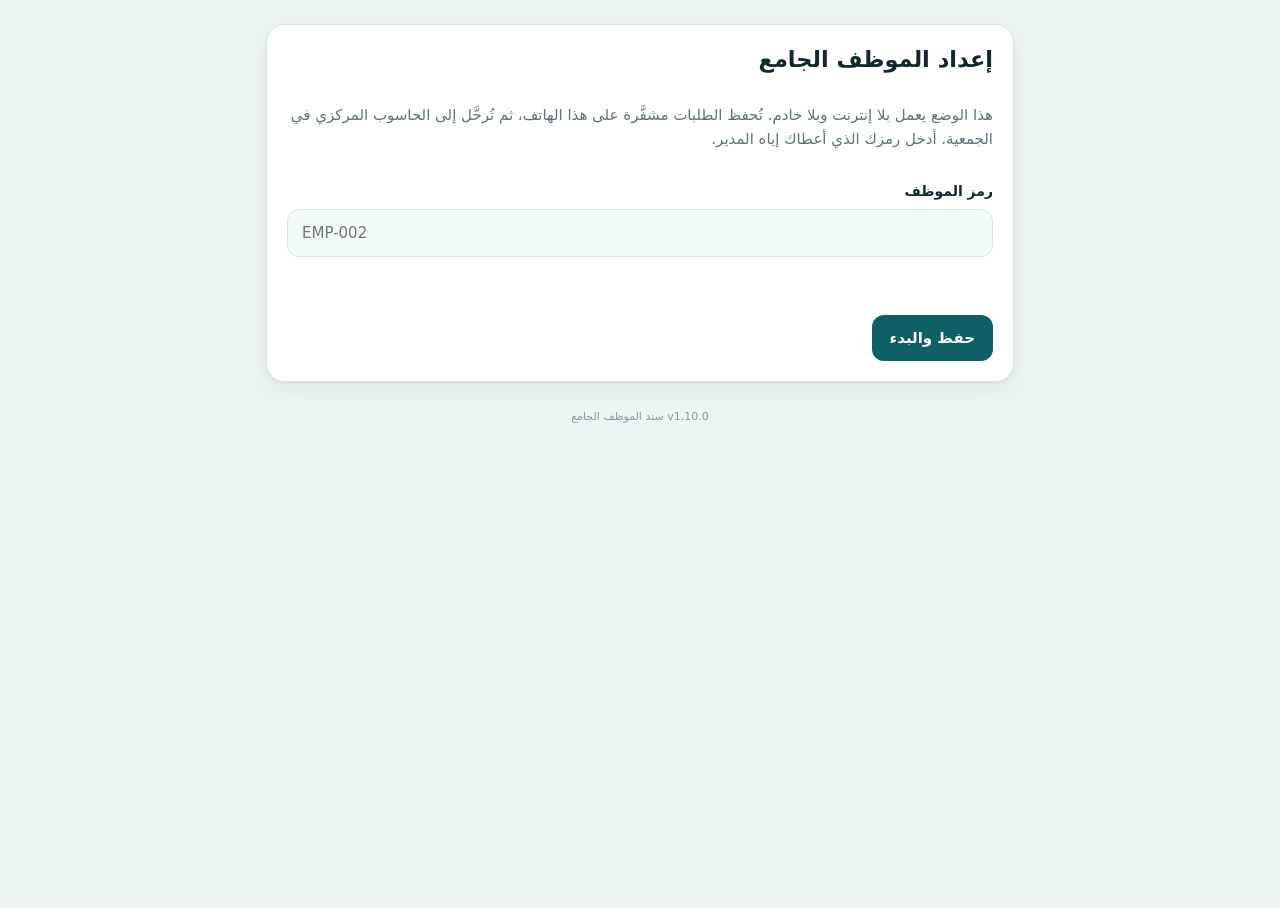
==== commit c0cf4bba: "1.10.0 قفل الموظف الجامع" ====
--- a/index.html
+++ b/index.html
@@ -31,7 +31,7 @@
   <div class="top"><div class="grow"><h1>طلب جديد</h1>
     <p>يعمل دون اتصال: يُحفظ الطلب مشفَّراً على هذا الهاتف ثم يُرحَّل إلى الحاسوب المركزي</p></div></div>
   <div id="ob-tools" class="ob-tools"></div>
-  <div class="opbar"><span>الموظف الجامع:</span><b class="code" id="who"></b><button type="button" class="btn sec sm" id="change-emp">تغيير الرمز</button><a class="btn sec sm" href="lookup.html">بحث في الكفالات</a></div>
+  <div class="opbar"><span>الموظف الجامع:</span><b class="code" id="who"></b><button type="button" class="btn sec sm" id="change-emp">تغيير الرمز</button><button type="button" class="btn sec sm" id="lock-now">قفل</button><a class="btn sec sm" href="lookup.html">بحث في الكفالات</a></div>
   <form id="rform" novalidate class="stack" data-offline="request" autocomplete="off">
     <input type="hidden" name="client_uid" id="client_uid" value="">
     <section class="card"><h2>بيانات اليتيم</h2><div class="fgrid">
--- a/css/app.css
+++ b/css/app.css
@@ -188,9 +188,12 @@
 .opnote{margin-inline-start:auto;font-size:12px}
 .span-all{grid-column:1/-1}
 .empty{grid-column:1/-1;text-align:center;color:var(--muted)}
-.flash{padding:12px 16px;border-radius:12px;font-weight:500;background:var(--brand-soft);color:var(--brand)}
-.flash.error{background:var(--warn-soft);color:var(--warn)}
-.flash.ok{background:var(--ok-soft);color:var(--ok)}
+.flash{padding:14px 18px;border-radius:12px;font-weight:600;background:var(--brand-soft);color:var(--brand);border:1.5px solid var(--brand);border-inline-start-width:7px;box-shadow:0 3px 10px rgba(0,0,0,.10)}
+.flash::before{content:"ℹ";font-weight:800;margin-inline-end:10px}
+.flash.error{background:var(--warn-soft);color:var(--warn);border-color:var(--warn)}
+.flash.error::before{content:"⚠"}
+.flash.ok{background:var(--ok-soft);color:var(--ok);border-color:var(--ok)}
+.flash.ok::before{content:"✓"}
 .auth{display:grid;place-items:center;min-height:100%;padding-block:24px;gap:12px;align-content:center}
 .login{width:min(420px,100%);display:flex;flex-direction:column;gap:16px}
 .login-brand{text-align:center;display:flex;flex-direction:column;align-items:center;gap:4px}
@@ -320,6 +323,8 @@
 .ob-item{flex-basis:100%;display:flex;gap:10px;flex-wrap:wrap;align-items:center;font-size:13px}
 .modal-ov{position:fixed;inset:0;background:rgba(0,0,0,.55);display:grid;place-items:center;z-index:100;padding:16px}
 .modal{width:min(420px,100%);display:flex;flex-direction:column;gap:12px}
+.modal-ov.lockov{background:var(--bg);z-index:1000}
+html.locked main.collector{visibility:hidden}
 .lerr{background:color-mix(in srgb,var(--danger) 14%,var(--surface));color:var(--danger);border-radius:12px;padding:10px 14px;font-weight:700;font-size:14px}
 .lerr[hidden]{display:none}
 .pwrow{position:relative;display:flex}
@@ -342,3 +347,7 @@
 .pshell .brand-row{display:flex;gap:12px;align-items:center}
 .big-no{font-family:ui-monospace,Menlo,Consolas,monospace;font-size:34px;font-weight:700;letter-spacing:.06em;text-align:center;direction:ltr;background:var(--surface2);border-radius:14px;padding:16px;user-select:all}
 .res .tag{margin-inline-start:2px}
+.tips ul{margin:.3em 0 0;padding-inline-start:1.3em}.tips li{margin:.3em 0}
+.linkbox{padding:10px 12px;background:var(--brand-soft);border-radius:10px;word-break:break-all}
+.plogo{display:flex;justify-content:center;margin:4px 0 12px}.plogo img{max-width:min(240px,62vw);height:auto;border-radius:18px;background:#fff;padding:10px;border:1px solid var(--line, #d9ded9)}
+.pshell,.pshell h1,.pshell h2,.pshell h3,.pshell button,.pshell input,.pshell select{font-family:"Simplified Arabic",var(--body)}.pshell{font-size:17px}
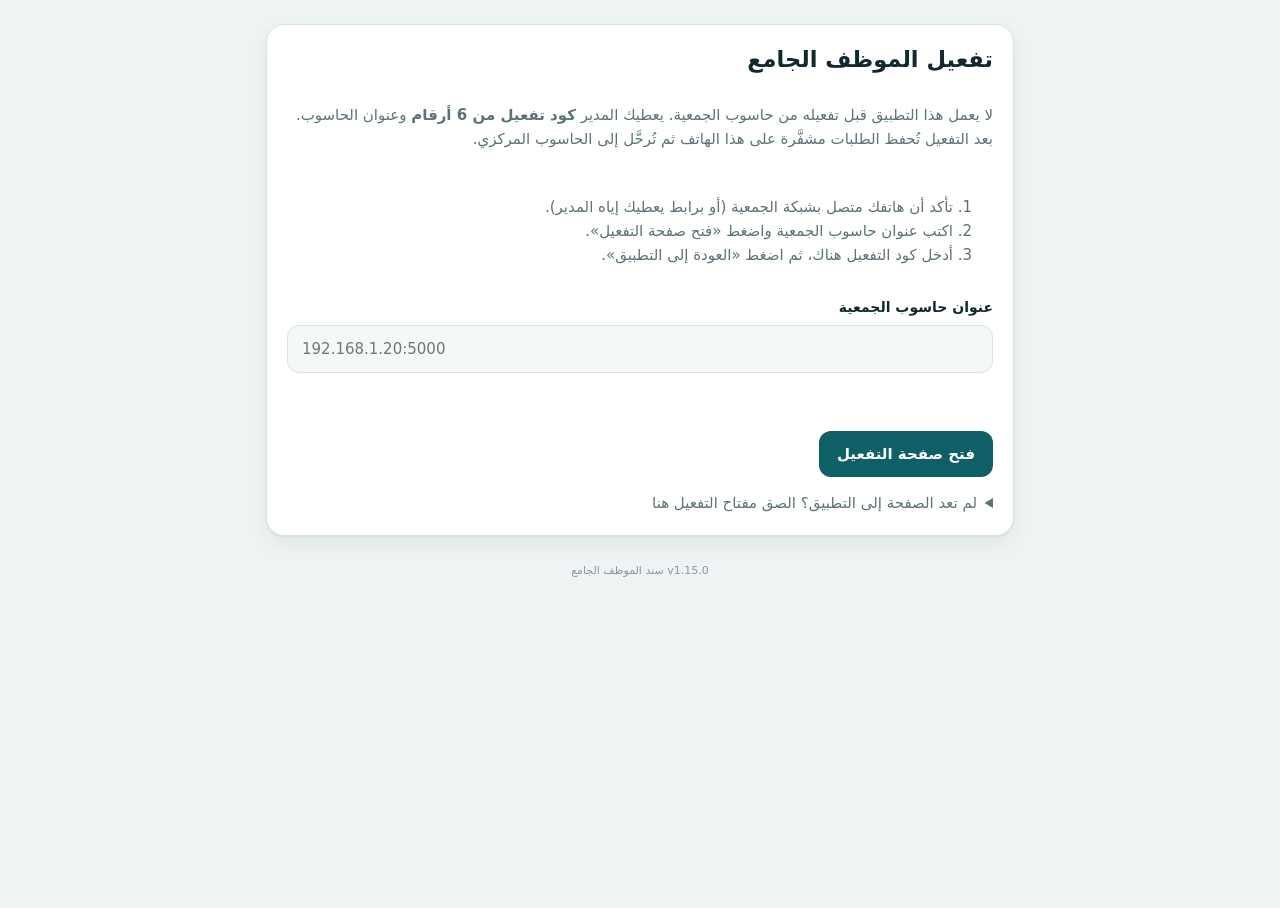
==== commit 3a2863e5: "1.15.0 تفعيل الأجهزة" ====
--- a/index.html
+++ b/index.html
@@ -21,17 +21,22 @@
 </svg>
 <main class="collector">
   <section id="setup" class="card stack" hidden>
-    <h1>إعداد الموظف الجامع</h1>
-    <p class="muted">هذا الوضع يعمل بلا إنترنت وبلا خادم. تُحفظ الطلبات مشفَّرة على هذا الهاتف، ثم تُرحَّل إلى الحاسوب المركزي في الجمعية. أدخل رمزك الذي أعطاك إياه المدير.</p>
-    <div class="field" id="setup-f"><label for="emp">رمز الموظف</label><input id="emp" dir="ltr" inputmode="text" autocomplete="off" placeholder="EMP-002" maxlength="12"><small></small></div>
-    <div class="actions"><button type="button" class="btn" id="setup-save">حفظ والبدء</button></div>
+    <h1>تفعيل الموظف الجامع</h1>
+    <p class="muted">لا يعمل هذا التطبيق قبل تفعيله من حاسوب الجمعية. يعطيك المدير <b>كود تفعيل من 6 أرقام</b> وعنوان الحاسوب. بعد التفعيل تُحفظ الطلبات مشفَّرة على هذا الهاتف ثم تُرحَّل إلى الحاسوب المركزي.</p>
+    <ol class="muted"><li>تأكد أن هاتفك متصل بشبكة الجمعية (أو برابط يعطيك إياه المدير).</li><li>اكتب عنوان حاسوب الجمعية واضغط «فتح صفحة التفعيل».</li><li>أدخل كود التفعيل هناك، ثم اضغط «العودة إلى التطبيق».</li></ol>
+    <div class="field" id="srv-f"><label for="srv">عنوان حاسوب الجمعية</label><input id="srv" dir="ltr" inputmode="url" autocomplete="off" autocapitalize="none" placeholder="192.168.1.20:5000" maxlength="80"><small></small></div>
+    <div class="actions"><button type="button" class="btn" id="act-open">فتح صفحة التفعيل</button></div>
+    <details><summary class="muted">لم تعد الصفحة إلى التطبيق؟ الصق مفتاح التفعيل هنا</summary>
+      <div class="field" id="tok-f"><label for="act-token">مفتاح التفعيل</label><input id="act-token" dir="ltr" autocomplete="off" autocapitalize="none"><small></small></div>
+      <div class="actions"><button type="button" class="btn sec" id="act-paste">تفعيل بالمفتاح</button></div></details>
   </section>
 
   <div id="app" hidden>
   <div class="top"><div class="grow"><h1>طلب جديد</h1>
     <p>يعمل دون اتصال: يُحفظ الطلب مشفَّراً على هذا الهاتف ثم يُرحَّل إلى الحاسوب المركزي</p></div></div>
   <div id="ob-tools" class="ob-tools"></div>
-  <div class="opbar"><span>الموظف الجامع:</span><b class="code" id="who"></b><button type="button" class="btn sec sm" id="change-emp">تغيير الرمز</button><button type="button" class="btn sec sm" id="lock-now">قفل</button><a class="btn sec sm" href="lookup.html">بحث في الكفالات</a></div>
+  <div class="opbar"><span>الموظف الجامع:</span><b class="code" id="who"></b><button type="button" class="btn sec sm" id="change-emp">إعادة التفعيل</button><button type="button" class="btn sec sm" id="lock-now">قفل</button><a class="btn sec sm" href="lookup.html">بحث في الكفالات</a></div>
+  <div id="viewer-note" class="flash" hidden><b>هذا الجهاز مفعّل للبحث فقط.</b> لا يُسجَّل عليه إدخال. استخدم «بحث في الكفالات» أعلاه.</div>
   <form id="rform" novalidate class="stack" data-offline="request" autocomplete="off">
     <input type="hidden" name="client_uid" id="client_uid" value="">
     <section class="card"><h2>بيانات اليتيم</h2><div class="fgrid">
